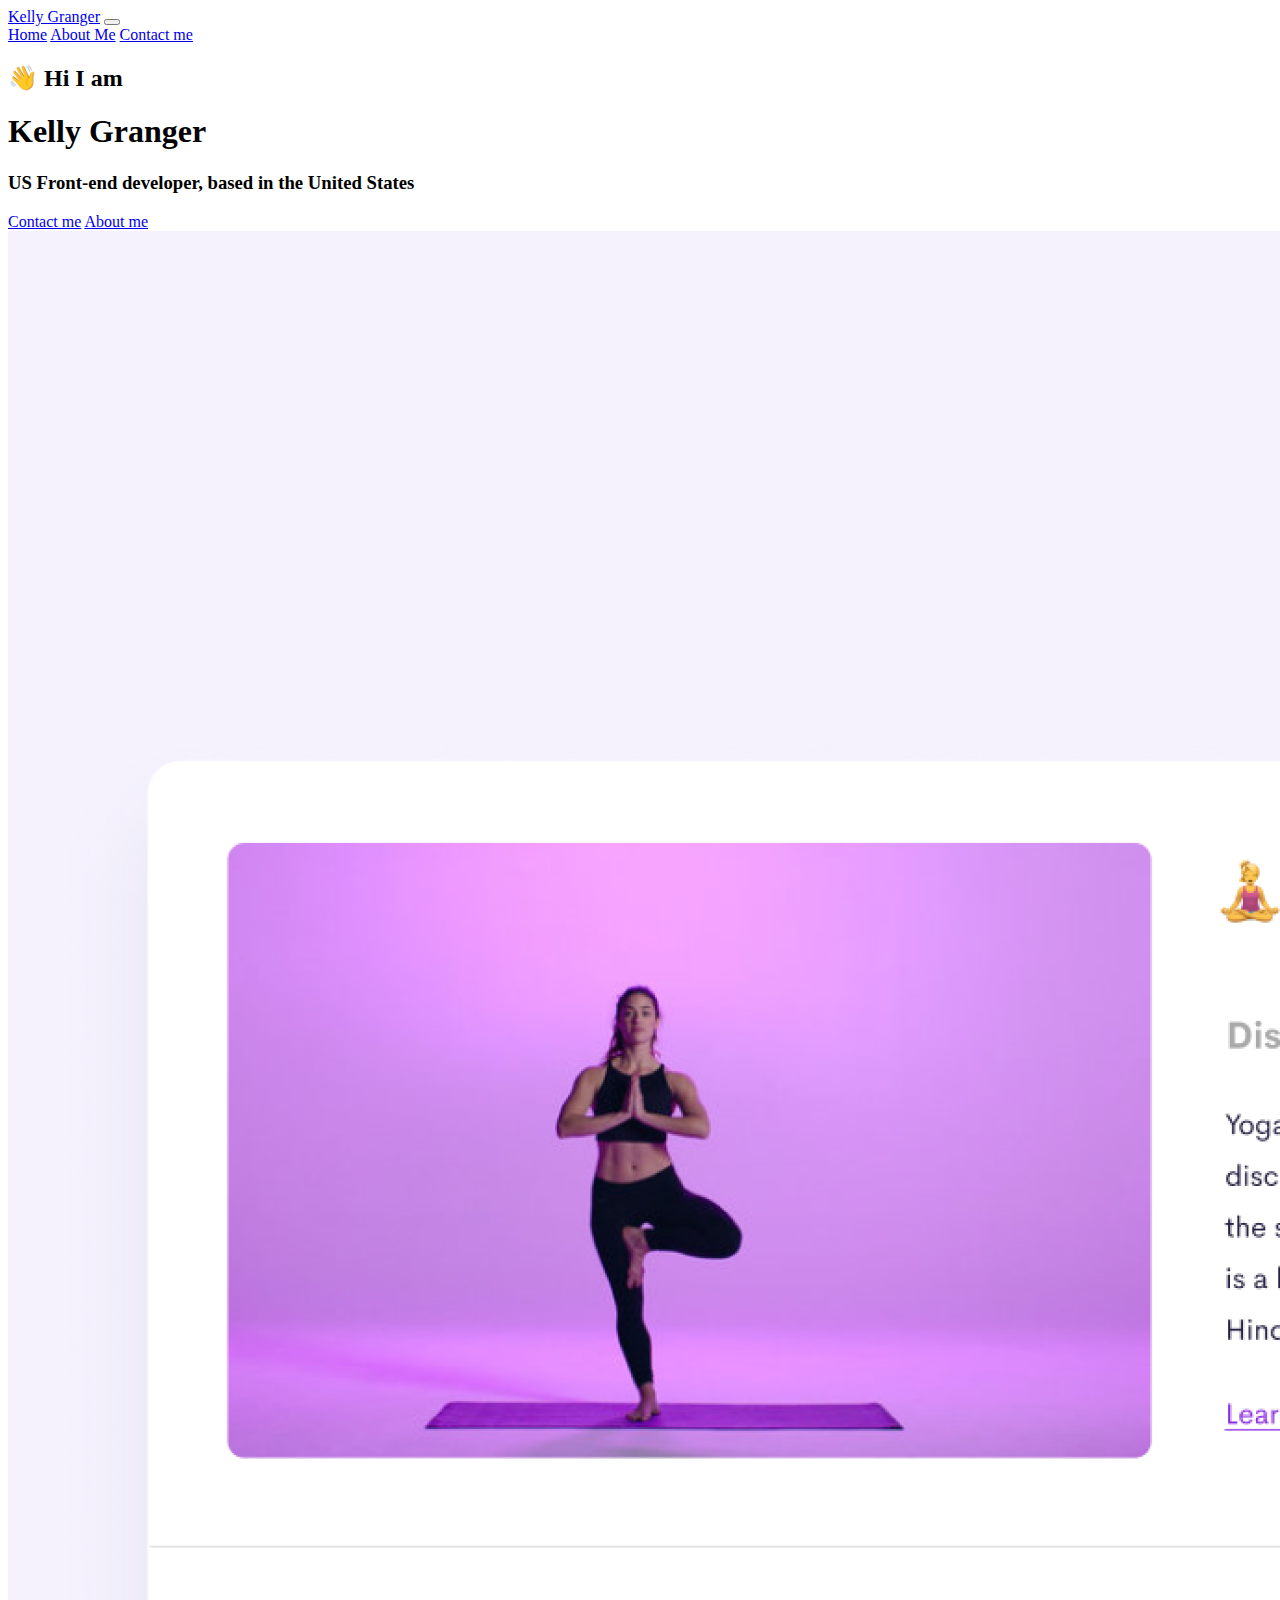
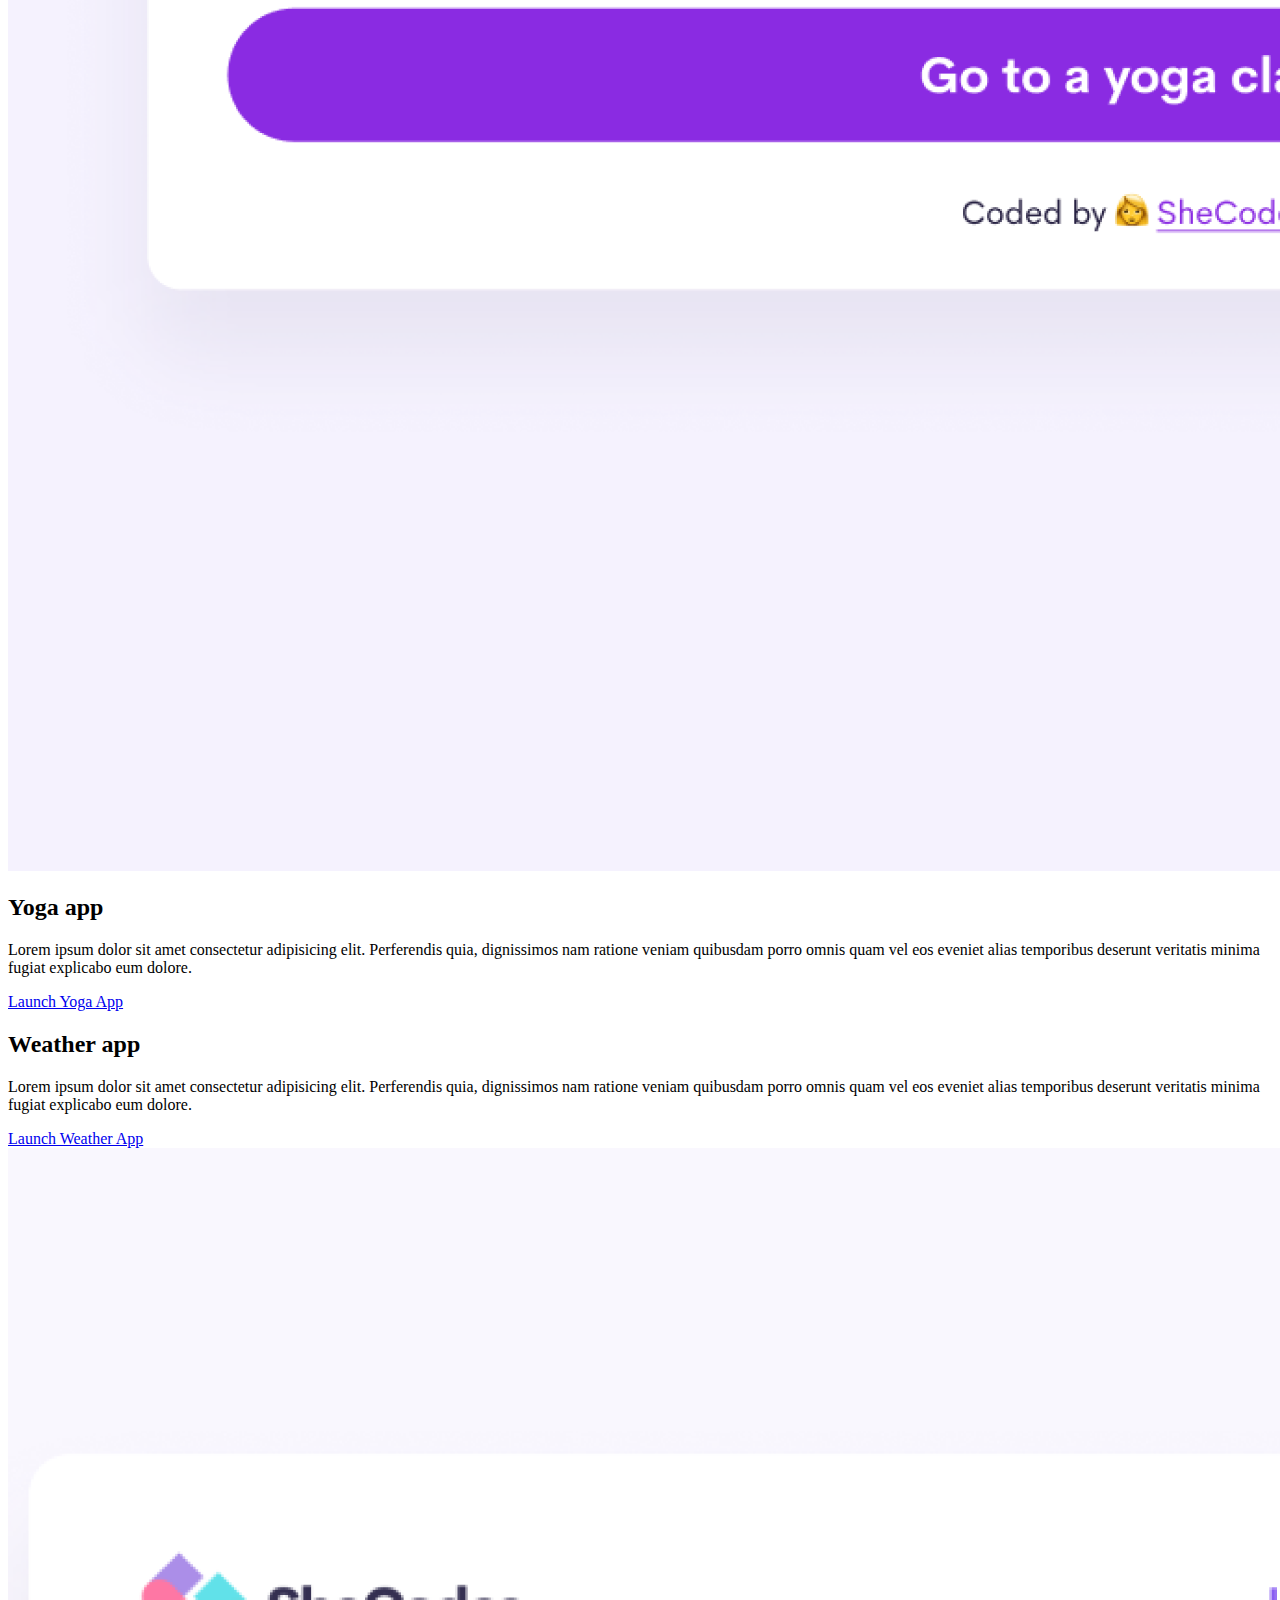
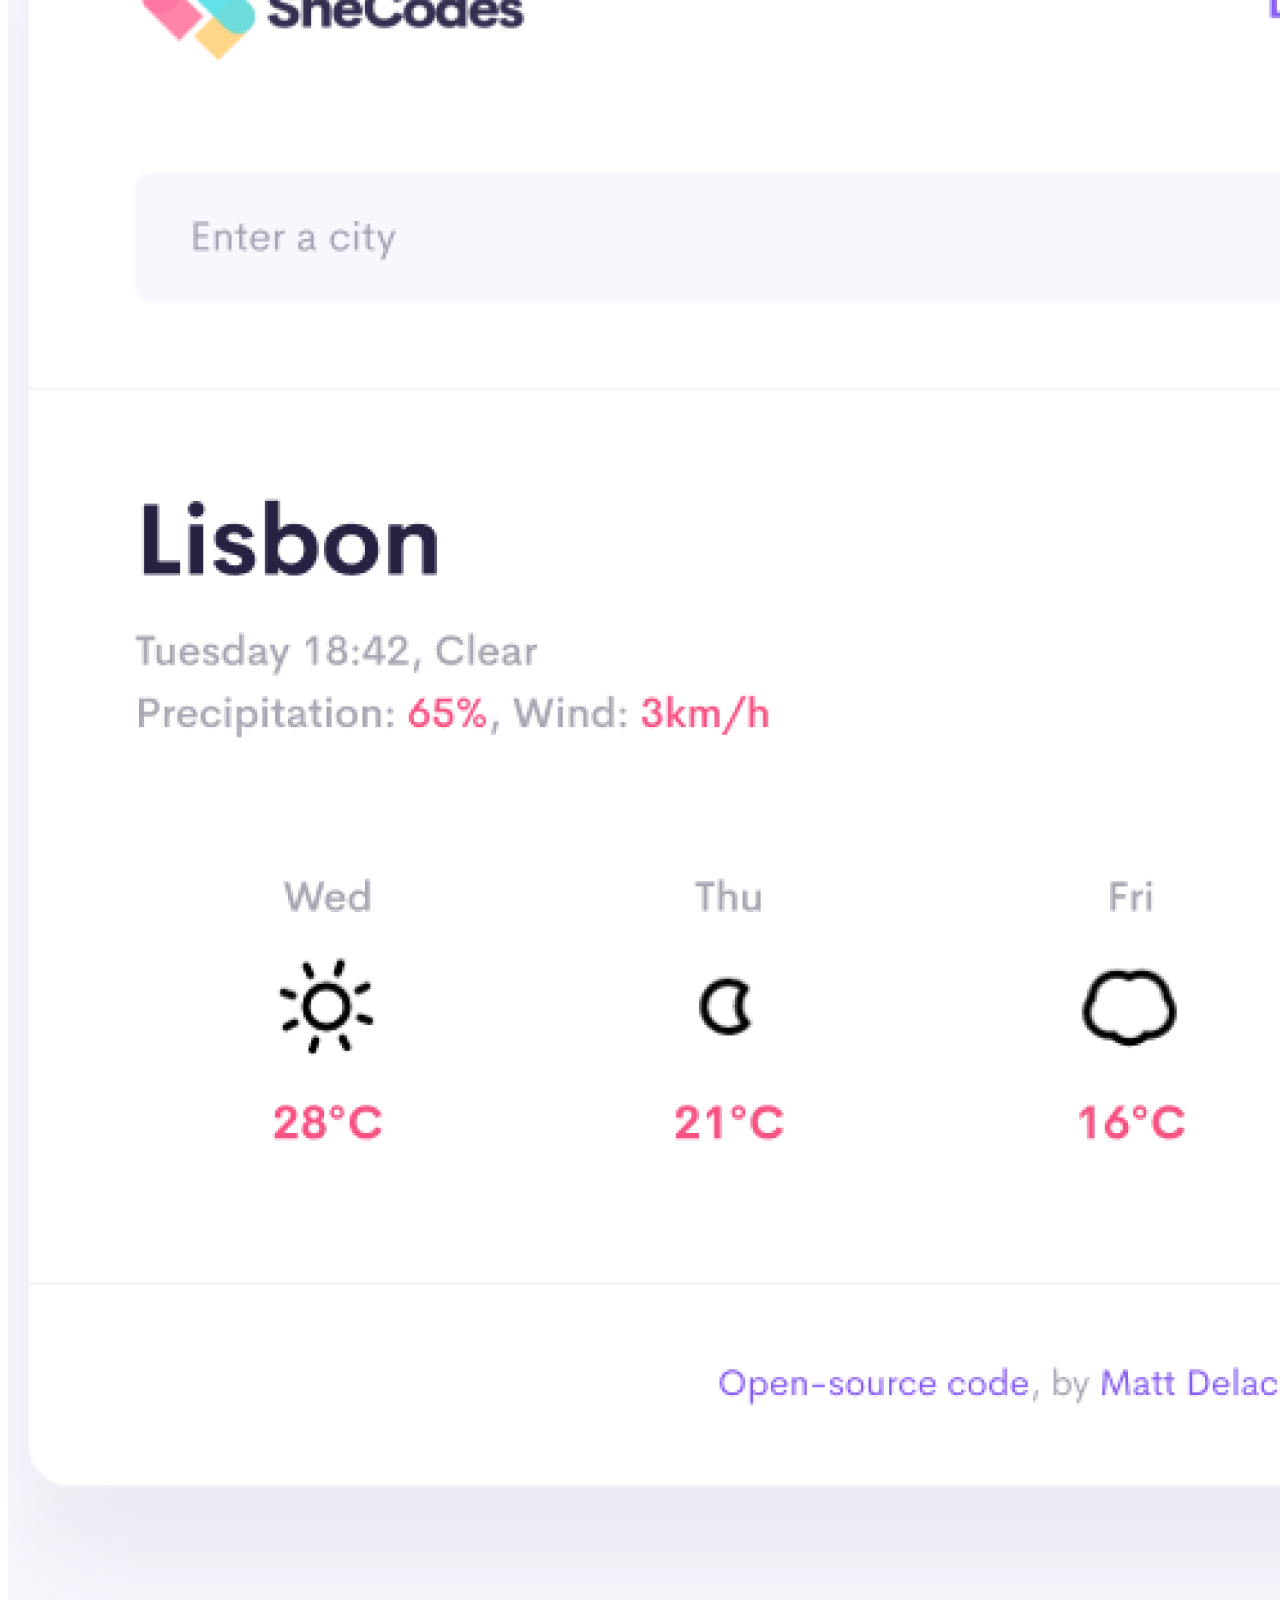
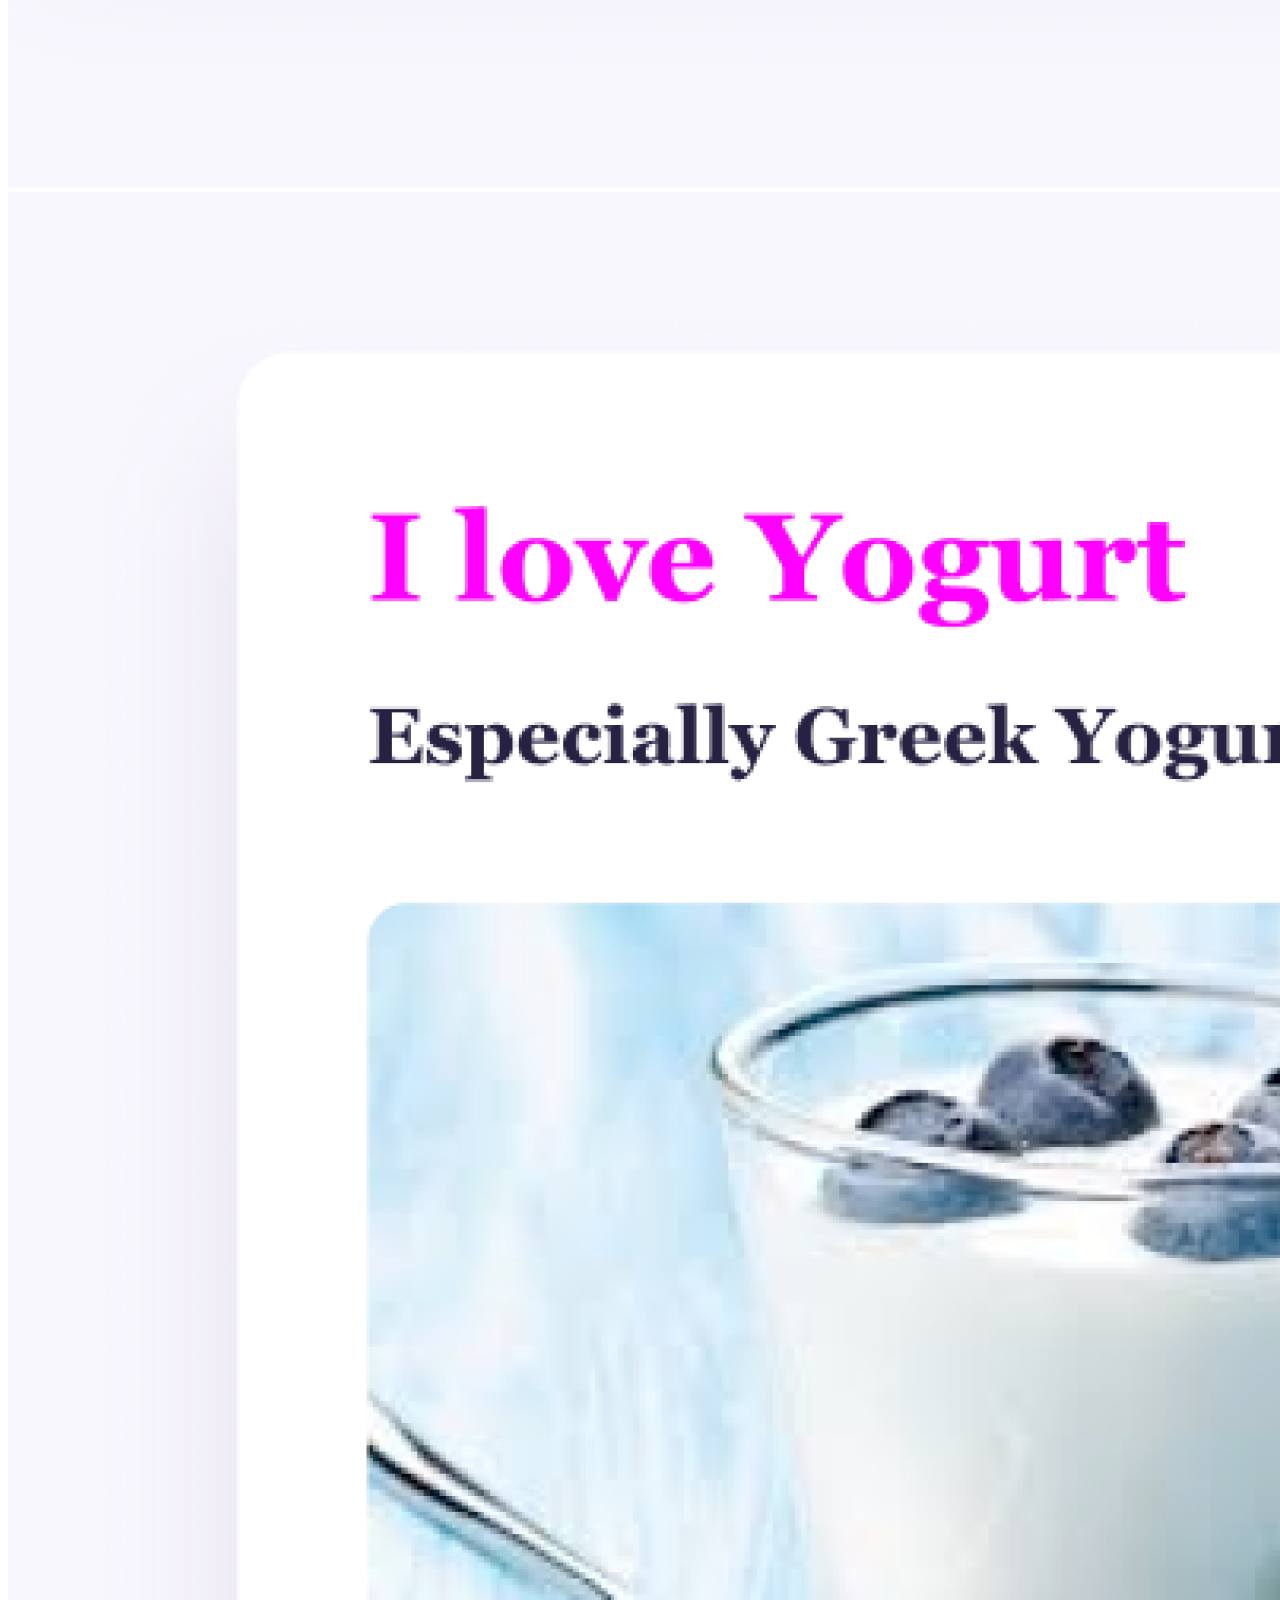
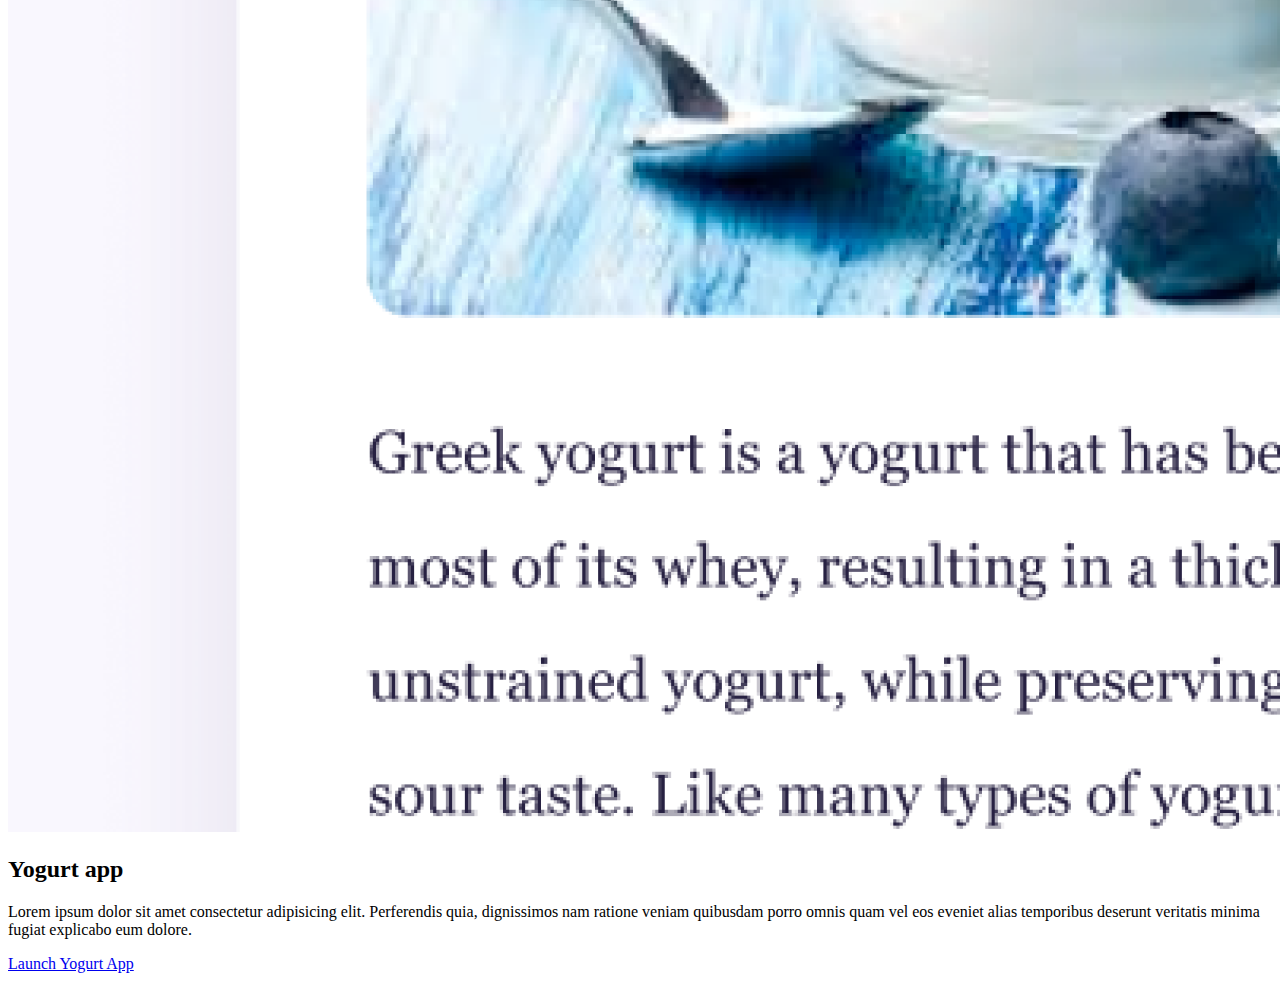
==== index.html @ a2c88fe1 "Pages uploaded from CodeSandbox" ====
<!DOCTYPE html>
<html lang="en">
  <head>
    <meta charset="UTF-8" />
    <meta http-equiv="X-UA-Compatible" content="IE=edge" />
    <meta name="viewport" content="width=device-width, initial-scale=1.0" />
    <title>Kelly Granger</title>
    <link
      href="https://cdn.jsdelivr.net/npm/bootstrap@5.1.3/dist/css/bootstrap.min.css"
      rel="stylesheet"
      integrity="sha384-1BmE4kWBq78iYhFldvKuhfTAU6auU8tT94WrHftjDbrCEXSU1oBoqyl2QvZ6jIW3"
      crossorigin="anonymous"
    />
    <link rel="stylesheet" href="style.css" />
    <script
      src="https://cdn.jsdelivr.net/npm/bootstrap@5.1.3/dist/js/bootstrap.bundle.min.js"
      integrity="sha384-ka7Sk0Gln4gmtz2MlQnikT1wXgYsOg+OMhuP+IlRH9sENBO0LRn5q+8nbTov4+1p"
      crossorigin="anonymous"
    ></script>
  </head>
  <body>
    <div class="container">
      <nav class="navbar navbar-expand-lg navbar-light bg-light">
        <div class="container-fluid">
          <a class="navbar-brand" href="#">Kelly Granger</a>
          <button
            class="navbar-toggler"
            type="button"
            data-bs-toggle="collapse"
            data-bs-target="#navbarNavAltMarkup"
            aria-controls="navbarNavAltMarkup"
            aria-expanded="false"
            aria-label="Toggle navigation"
          >
            <span class="navbar-toggler-icon"></span>
          </button>
          <div class="collapse navbar-collapse" id="navbarNavAltMarkup">
            <div class="navbar-nav">
              <a class="nav-link active" aria-current="page" href="index.html"
                >Home</a
              >
              <a class="nav-link" href="about.html">About Me</a>
              <a class="nav-link" href="about.html#contact">Contact me</a>
            </div>
          </div>
        </div>
      </nav>
    </div>
    <h2>👋 Hi I am</h2>
    <h1>Kelly Granger</h1>
    <h3>US Front-end developer, based in the United States</h3>
    <div class="navigation-links">
      <a href="about.html#contact" class="contact-link">Contact me</a>
      <a href="about.html" class="about-link">About me</a>
    </div>
    <div class="container">
      <div class="row">
        <div class="col-md-6">
          <img src="images/yoga.png" class="img-fluid rounded" />
        </div>
        <div class="col-md-6">
          <h2>Yoga app</h2>
          <p>
            Lorem ipsum dolor sit amet consectetur adipisicing elit. Perferendis
            quia, dignissimos nam ratione veniam quibusdam porro omnis quam vel
            eos eveniet alias temporibus deserunt veritatis minima fugiat
            explicabo eum dolore.
          </p>
          <div class="mt-5 mb-5">
            <a href="#" class="primary-link">Launch Yoga App</a>
          </div>
        </div>
      </div>
      <div class="row">
        <div class="col-md-6">
          <h2>Weather app</h2>
          <p>
            Lorem ipsum dolor sit amet consectetur adipisicing elit. Perferendis
            quia, dignissimos nam ratione veniam quibusdam porro omnis quam vel
            eos eveniet alias temporibus deserunt veritatis minima fugiat
            explicabo eum dolore.
          </p>
          <div class="mt-5 mb-5">
            <a href="#" class="primary-link">Launch Weather App</a>
          </div>
        </div>
        <div class="col-md-6">
          <img src="images/weather.png" class="img-fluid rounded" />
        </div>
      </div>
      <div class="row">
        <div class="col-md-6">
          <img src="images/yogurt.png" class="img-fluid rounded" />
        </div>
        <div class="col-md-6">
          <h2>Yogurt app</h2>
          <p>
            Lorem ipsum dolor sit amet consectetur adipisicing elit. Perferendis
            quia, dignissimos nam ratione veniam quibusdam porro omnis quam vel
            eos eveniet alias temporibus deserunt veritatis minima fugiat
            explicabo eum dolore.
          </p>
          <div class="mt-5 mb-5">
            <a href="#" class="primary-link">Launch Yogurt App</a>
          </div>
        </div>
      </div>
    </div>
  </body>
</html>
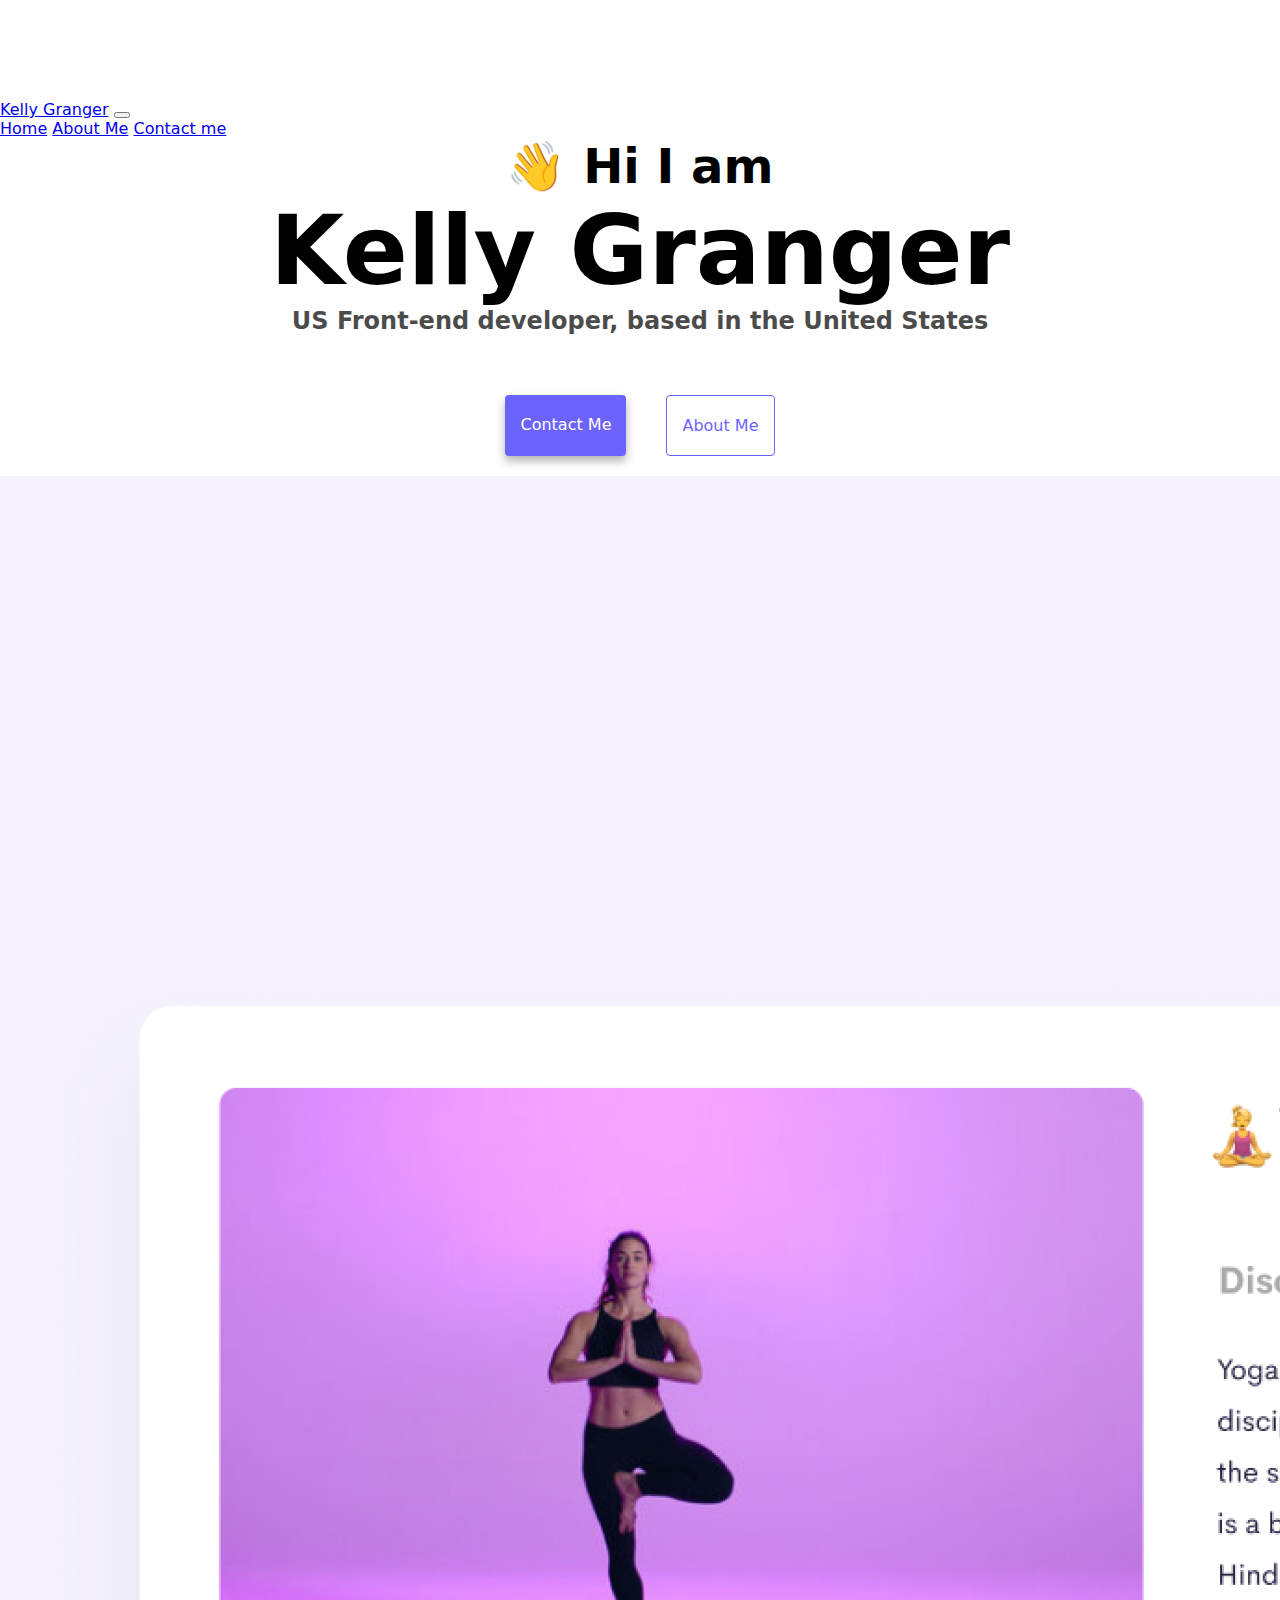
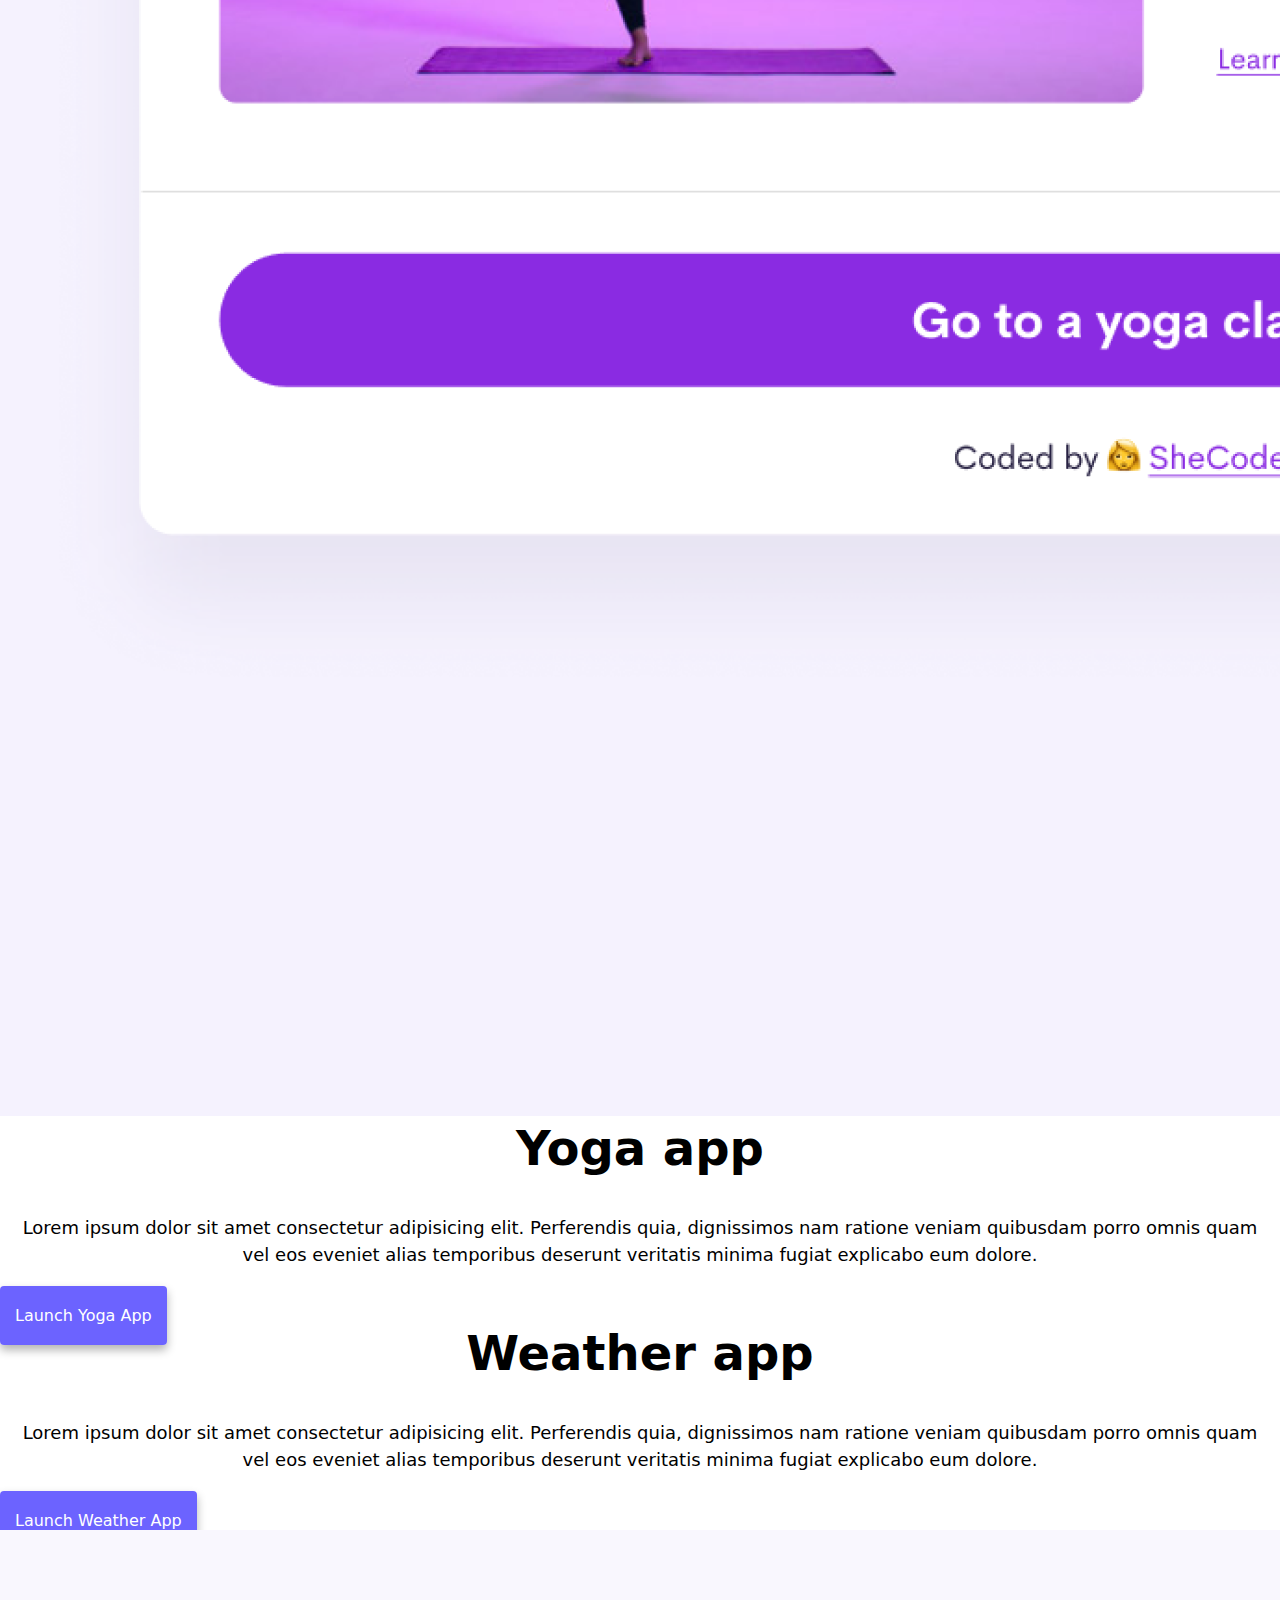
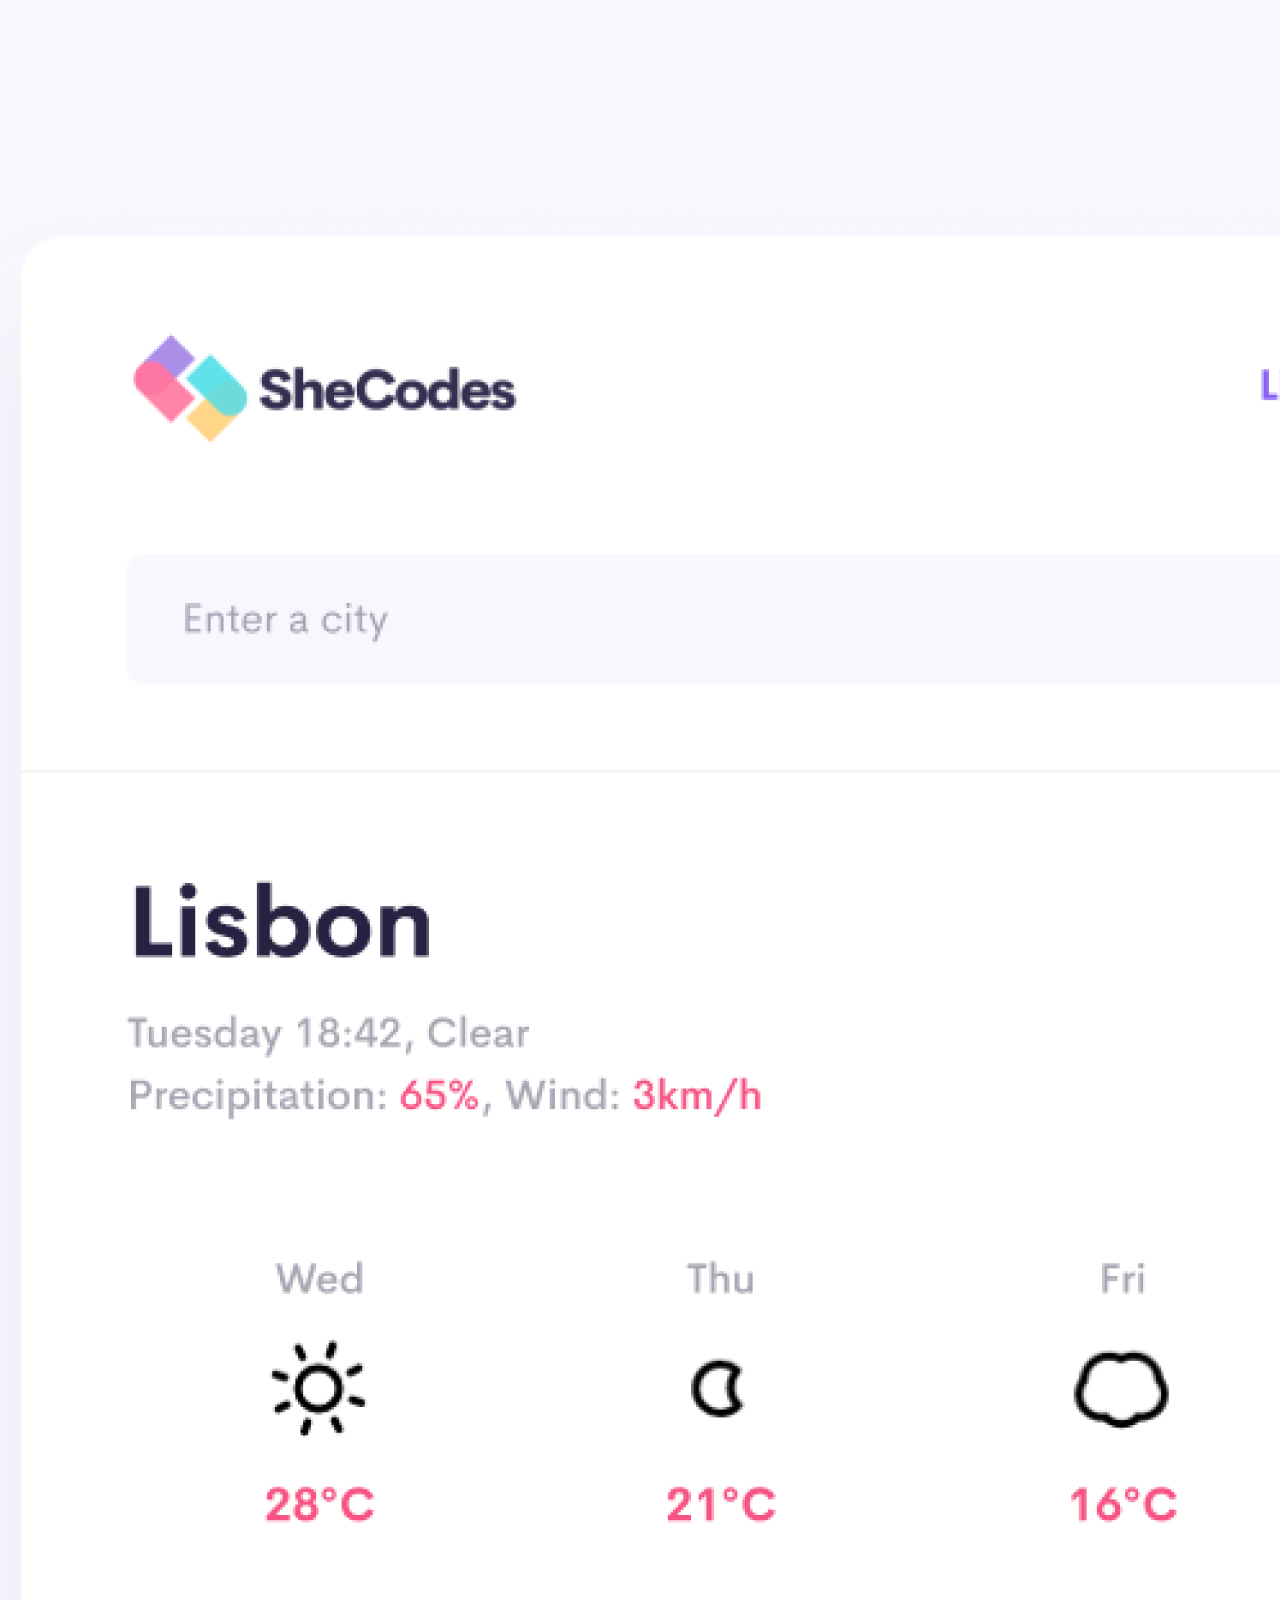
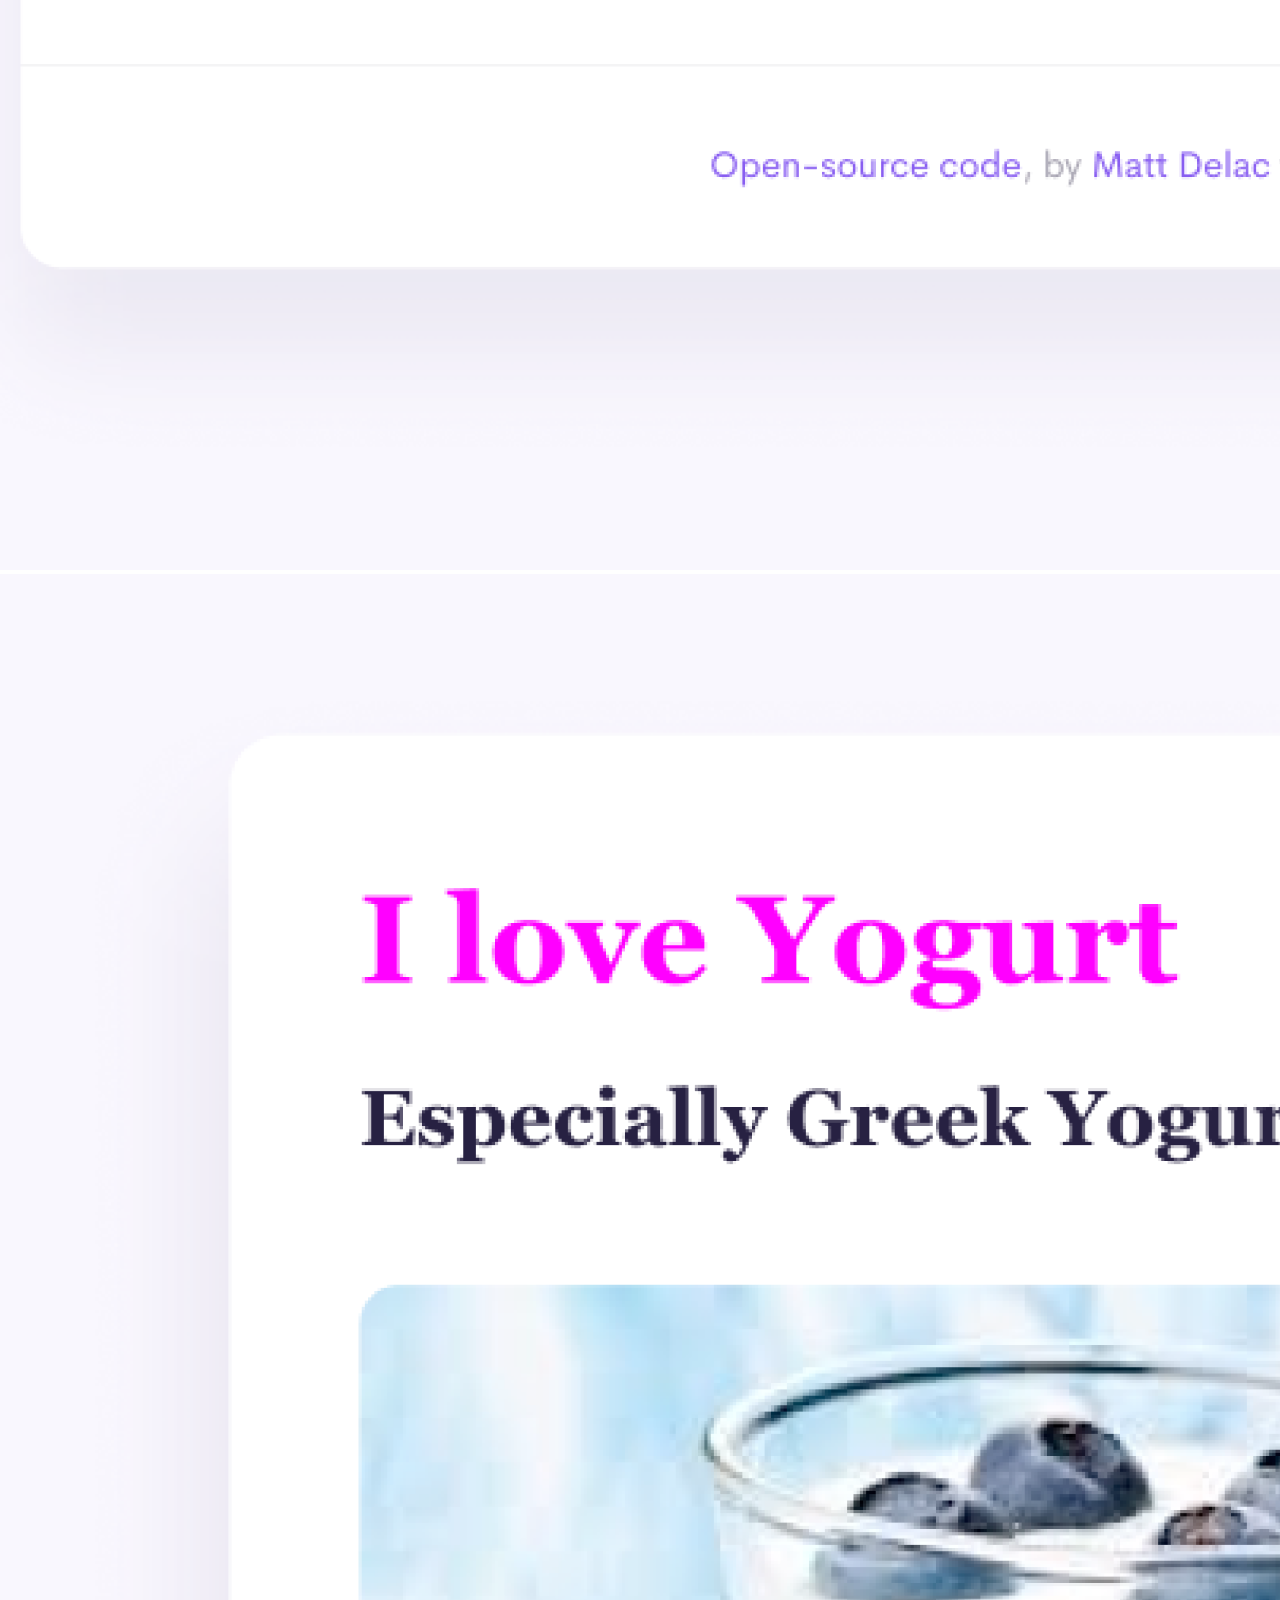
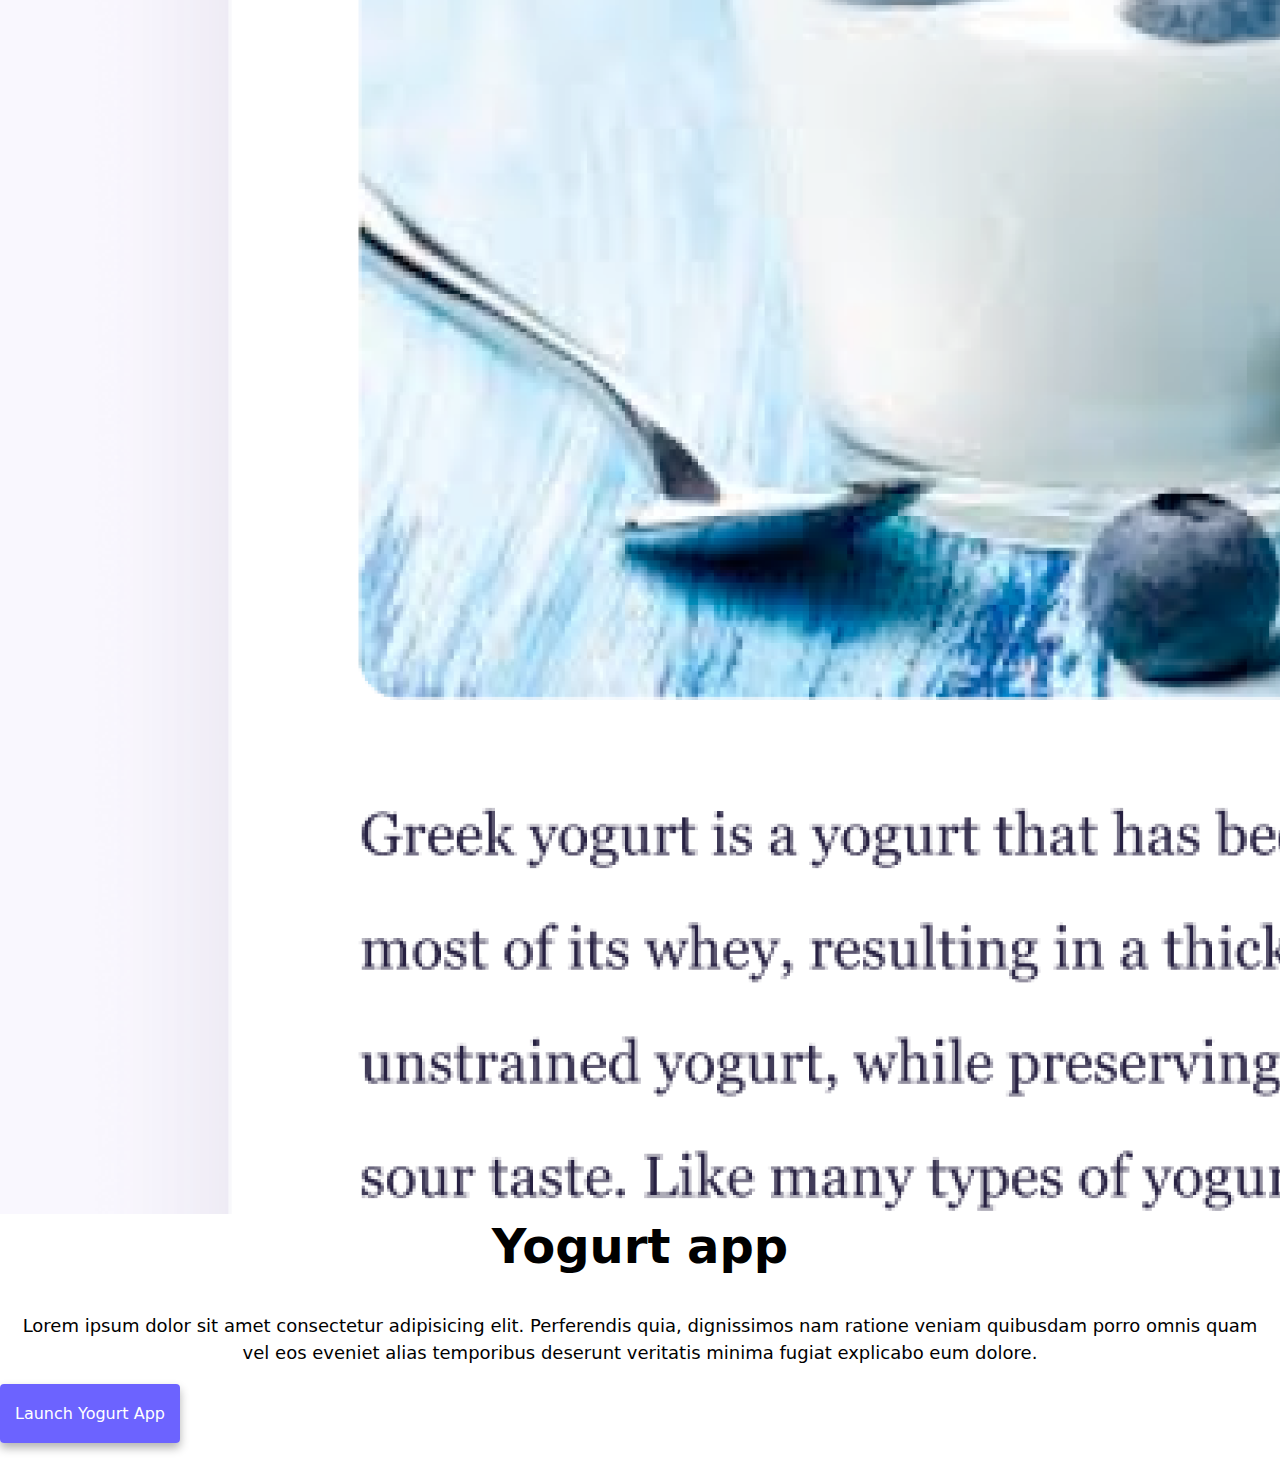
==== commit 50e3c86a: "Updated CSS to correct location within Folder Structure. Added SEO compatablility" ====
--- a/index.html
+++ b/index.html
@@ -3,8 +3,11 @@
   <head>
     <meta charset="UTF-8" />
     <meta http-equiv="X-UA-Compatible" content="IE=edge" />
-    <meta name="viewport" content="width=device-width, initial-scale=1.0" />
-    <title>Kelly Granger</title>
+    <meta
+      name="Main Page"
+      content="Main page for information about Kelly Granger"
+    />
+    <title>Kelly Granger: She Codes</title>
     <link
       href="https://cdn.jsdelivr.net/npm/bootstrap@5.1.3/dist/css/bootstrap.min.css"
       rel="stylesheet"
@@ -39,8 +42,8 @@
               <a class="nav-link active" aria-current="page" href="index.html"
                 >Home</a
               >
-              <a class="nav-link" href="about.html">About Me</a>
-              <a class="nav-link" href="about.html#contact">Contact me</a>
+              <a class="nav-link" href="/about.html">About Me</a>
+              <a class="nav-link" href="/about.html#contact">Contact me</a>
             </div>
           </div>
         </div>
@@ -50,13 +53,19 @@
     <h1>Kelly Granger</h1>
     <h3>US Front-end developer, based in the United States</h3>
     <div class="navigation-links">
-      <a href="about.html#contact" class="contact-link">Contact me</a>
-      <a href="about.html" class="about-link">About me</a>
+      <a href="/about.html#contact" class="contact-link" title="Email Me"
+        >Contact me</a
+      >
+      <a href="/about.html" class="about-link" title="Learn More">About me</a>
     </div>
     <div class="container">
       <div class="row">
         <div class="col-md-6">
-          <img src="images/yoga.png" class="img-fluid rounded" />
+          <img
+            src="images/yoga.png"
+            class="img-fluid rounded"
+            alt="Yoga App Screenshot"
+          />
         </div>
         <div class="col-md-6">
           <h2>Yoga app</h2>
@@ -67,7 +76,9 @@
             explicabo eum dolore.
           </p>
           <div class="mt-5 mb-5">
-            <a href="#" class="primary-link">Launch Yoga App</a>
+            <a href="#" class="primary-link" title="Open Yoga App"
+              >Launch Yoga App</a
+            >
           </div>
         </div>
       </div>
@@ -81,16 +92,26 @@
             explicabo eum dolore.
           </p>
           <div class="mt-5 mb-5">
-            <a href="#" class="primary-link">Launch Weather App</a>
+            <a href="#" class="primary-link" title="Open Weather App"
+              >Launch Weather App</a
+            >
           </div>
         </div>
         <div class="col-md-6">
-          <img src="images/weather.png" class="img-fluid rounded" />
+          <img
+            src="images/weather.png"
+            alt="Screenshot of Weather App"
+            class="img-fluid rounded"
+          />
         </div>
       </div>
       <div class="row">
         <div class="col-md-6">
-          <img src="images/yogurt.png" class="img-fluid rounded" />
+          <img
+            src="images/yogurt.png"
+            alt="Screenshot of Yogurt Website"
+            class="img-fluid rounded"
+          />
         </div>
         <div class="col-md-6">
           <h2>Yogurt app</h2>
@@ -101,7 +122,9 @@
             explicabo eum dolore.
           </p>
           <div class="mt-5 mb-5">
-            <a href="#" class="primary-link">Launch Yogurt App</a>
+            <a href="#" class="primary-link" title="Go to Yogurt Website"
+              >Launch Yogurt App</a
+            >
           </div>
         </div>
       </div>
--- a/style.css
+++ b/style.css
@@ -0,0 +1,108 @@
+:root {
+  --primary-color: #6c63ff;
+  --secondary-color: #f5f2fe;
+  --box-shadow: 0 5px 10px rgba(0, 0, 0, 0.3);
+  --bs-font-sans-serif: system-ui, -apple-system, "Segoe UI", Roboto,
+    "Helvetica Neue", Arial, "Noto Sans", "Liberation Sans", sans-serif,
+    "Apple Color Emoji", "Segoe UI Emoji", "Segoe UI Symbol", "Noto Color Emoji";
+}
+
+body {
+  margin: 60px auto;
+  margin-top: 100px;
+  font-family: var(--bs-font-sans-serif);
+}
+
+h1,
+h2,
+h3 {
+  text-align: center;
+  margin: 0;
+}
+
+h1 {
+  font-size: 96px;
+}
+
+h2 {
+  font-size: 48px;
+}
+
+h3 {
+  font-size: 24px;
+  opacity: 0.7;
+}
+
+p {
+  padding: 20px;
+  border-radius: 4px;
+  font-size: 18px;
+  line-height: 1.5;
+  text-align: center;
+}
+
+.navigation-links {
+  display: flex;
+  margin-top: 40px;
+  justify-content: center;
+}
+
+.navigation-links a {
+  margin: 20px;
+  border-radius: 4px;
+  padding: 20px 15px;
+  text-decoration: none;
+  text-transform: capitalize;
+}
+
+.contact-link {
+  background: var(--primary-color);
+  box-shadow: var(--box-shadow);
+  color: white;
+}
+
+.about-link {
+  color: var(--primary-color);
+  border: 1px solid var(--primary-color);
+}
+
+.homepage-link {
+  color: var(--primary-color);
+  text-align: center;
+  display: block;
+}
+
+.about-paragraphs {
+  display: flex;
+  margin: 30px 0;
+}
+
+.about-paragraphs p {
+  margin: 10px;
+}
+
+.email-link {
+  display: flex;
+  justify-content: center;
+  color: var(--primary-color);
+  font-size: 28px;
+  text-decoration: none;
+}
+
+.email-link:hover {
+  text-decoration: underline;
+}
+
+.primary-link {
+  background: var(--primary-color);
+  box-shadow: var(--box-shadow);
+  color: white;
+  text-decoration: none;
+  border-radius: 4px;
+  padding: 20px 15px;
+  text-transform: capitalize;
+}
+
+.navbar {
+  justify-content: flex-start;
+}
